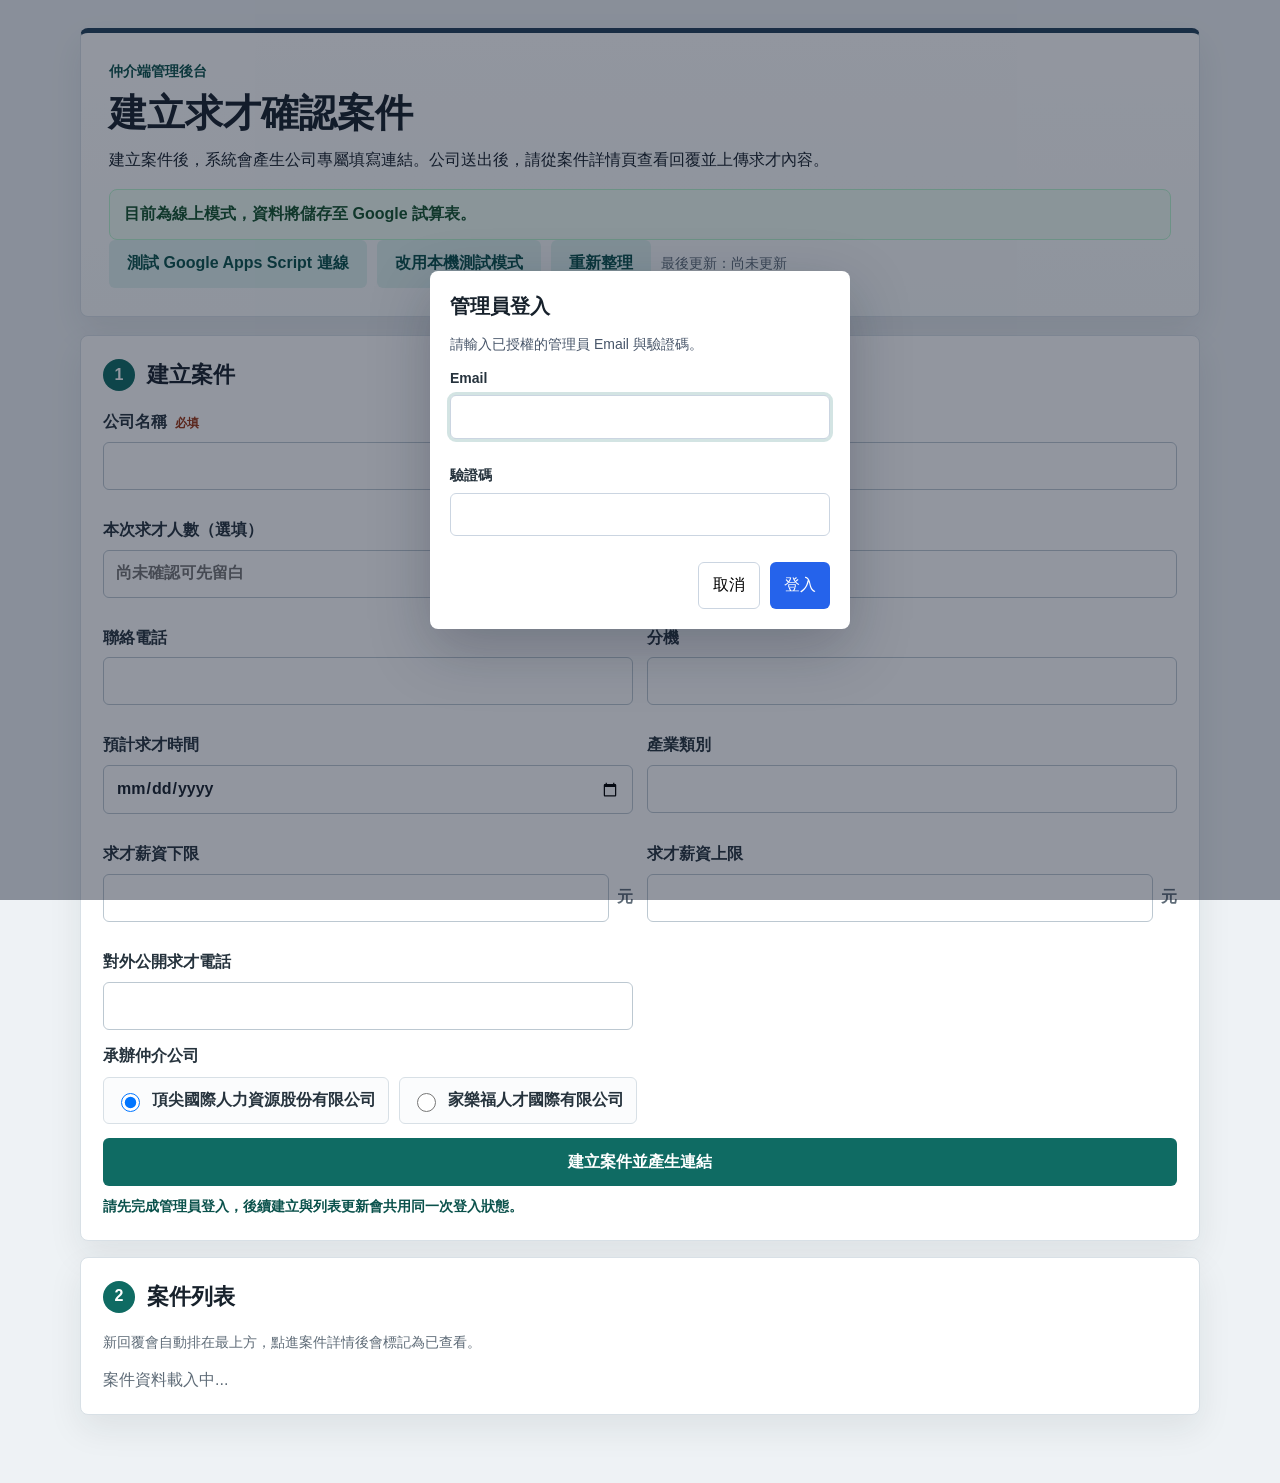
==== admin.html @ 09b99893 "Fix create case response contract" ====
<!doctype html>
<html lang="zh-Hant">
<head>
  <meta charset="utf-8">
  <meta name="viewport" content="width=device-width, initial-scale=1">
  <title>建立求才確認案件</title>
  <link rel="stylesheet" href="./styles.css?v=20260805-adminfix1">
  <script defer src="./services.js?v=20260806-createcase1"></script>
  <script defer src="./admin.js?v=20260806-createcase1"></script>
</head>
<body class="admin-body">
  <main class="shell admin-shell">
    <header class="page-header admin-header">
      <p class="eyebrow">仲介端管理後台</p>
      <h1>建立求才確認案件</h1>
      <p>建立案件後，系統會產生公司專屬填寫連結。公司送出後，請從案件詳情頁查看回覆並上傳求才內容。</p>
      <div id="modeBanner" class="mode-banner"></div>
      <div class="action-row refresh-row">
        <button id="testConnectionBtn" class="secondary" type="button">測試 Google Apps Script 連線</button>
        <button id="useLocalModeBtn" class="secondary" type="button">改用本機測試模式</button>
        <button id="refreshListBtn" class="secondary" type="button">重新整理</button>
        <span id="lastUpdatedText" class="hint">最後更新：尚未更新</span>
      </div>
      <div id="connectionResult" class="hint"></div>
    </header>

    <section class="card">
      <div class="section-title"><span>1</span><h2>建立案件</h2></div>
      <form id="caseForm" novalidate>
        <div class="grid two">
          <label>公司名稱 <b>必填</b><input name="companyName"></label>
          <label>工作地點 <b>必填</b><input name="workAddress"></label>
          <label>本次求才人數（選填）<input name="recruitmentCount" type="number" min="1" step="1" placeholder="尚未確認可先留白"></label>
          <label>聯絡人<input name="contactName"></label>
          <label>聯絡電話<input name="contactPhone" inputmode="tel"></label>
          <label>分機<input name="extension" inputmode="numeric"></label>
          <label>預計求才時間<input name="recruitmentDate" type="date"></label>
          <label>產業類別<input name="industry"></label>
          <label>求才薪資下限<span class="money"><input name="salaryMin" type="number" min="0" step="1"><em>元</em></span></label>
          <label>求才薪資上限<span class="money"><input name="salaryMax" type="number" min="0" step="1"><em>元</em></span></label>
          <label>對外公開求才電話<input name="publicPhone" inputmode="tel"></label>
        </div>
        <fieldset>
          <legend>承辦仲介公司</legend>
          <div class="choice-row">
            <label><input type="radio" name="agencyCompany" value="頂尖國際人力資源股份有限公司" checked>頂尖國際人力資源股份有限公司</label>
            <label><input type="radio" name="agencyCompany" value="家樂福人才國際有限公司">家樂福人才國際有限公司</label>
          </div>
        </fieldset>
        <button class="primary" type="submit">建立案件並產生連結</button>
        <div id="caseFormStatus" class="hint" role="status" aria-live="polite"></div>
      </form>
    </section>

    <section id="createdPanel" class="card hidden">
      <div class="section-title"><span>✓</span><h2>案件已建立</h2></div>
      <div id="createdInfo" class="summary"></div>
      <div class="action-row">
        <button class="secondary" id="copyCreatedLink" type="button">複製公司填寫連結</button>
        <a class="secondary link-button" id="openCreatedLink" target="_blank" rel="noreferrer">開啟公司填寫頁</a>
        <button class="secondary" id="resetFormBtn" type="button">返回建立下一筆案件</button>
      </div>
    </section>

    <section class="card">
      <div class="section-title"><span>2</span><h2>案件列表</h2></div>
      <p class="hint">新回覆會自動排在最上方，點進案件詳情後會標記為已查看。</p>
      <div id="caseList" class="case-list"></div>
    </section>
  </main>
</body>
</html>
---- styles.css ----
:root {
  --bg: #f3f6f8;
  --paper: #ffffff;
  --ink: #17212b;
  --muted: #5e6b77;
  --line: #d8e0e6;
  --brand: #0f6b63;
  --brand-dark: #0a514b;
  --warn: #9a3412;
  --soft: #eef7f5;
  --danger: #b42318;
  --shadow: 0 14px 34px rgba(23, 33, 43, .08);
}

* { box-sizing: border-box; }

body {
  margin: 0;
  min-width: 320px;
  background: var(--bg);
  color: var(--ink);
  font-family: "Noto Sans TC", "Microsoft JhengHei", "PingFang TC", Arial, sans-serif;
  line-height: 1.55;
}

.admin-body {
  background: #eef2f5;
}

.shell {
  width: min(960px, calc(100% - 28px));
  margin: 0 auto;
  padding: 28px 0 52px;
}

.admin-shell {
  width: min(1120px, calc(100% - 28px));
}

.page-header, .success-panel {
  background: linear-gradient(180deg, #ffffff 0%, #f8fbfb 100%);
  border: 1px solid var(--line);
  border-top: 5px solid var(--brand);
  border-radius: 8px;
  box-shadow: var(--shadow);
  padding: 28px;
  margin-bottom: 18px;
}

.admin-header {
  border-top-color: #23415a;
}

.eyebrow {
  margin: 0 0 8px;
  color: var(--brand-dark);
  font-weight: 700;
  font-size: 14px;
}

h1, h2, h3, p { margin-top: 0; }
h1 { margin-bottom: 12px; font-size: clamp(28px, 5vw, 38px); line-height: 1.2; letter-spacing: 0; }
h2 { margin: 0; font-size: 22px; letter-spacing: 0; }
h3 { margin: 0; font-size: 18px; }
.hint, .submit-note { color: var(--muted); font-size: 14px; }

.form-status {
  min-height: 20px;
  margin-top: 10px;
  font-weight: 700;
}

.form-status--loading { color: var(--brand-dark); }
.form-status--success { color: #15803d; }
.form-status--warning { color: #b45309; }
.form-status--error { color: var(--danger); }

.case-info {
  display: grid;
  gap: 8px;
  margin: 16px 0 12px;
  padding: 14px;
  border: 1px solid #cfe0dd;
  border-radius: 8px;
  background: var(--soft);
}

.case-info div {
  display: grid;
  grid-template-columns: 110px 1fr;
  gap: 10px;
}

.case-info strong {
  color: var(--brand-dark);
}

.case-info span {
  color: var(--ink);
  font-weight: 700;
}

.mode-banner {
  display: grid;
  gap: 4px;
  margin-top: 16px;
  padding: 12px 14px;
  border-radius: 8px;
  border: 1px solid var(--line);
  background: #f8fafb;
}

.mode-banner.local {
  border-color: #fed7aa;
  background: #fff7ed;
  color: #7c2d12;
}

.mode-banner.remote {
  border-color: #bbf7d0;
  background: #f0fdf4;
  color: #14532d;
}

.card {
  background: var(--paper);
  border: 1px solid var(--line);
  border-radius: 8px;
  box-shadow: var(--shadow);
  padding: 22px;
  margin: 16px 0;
}

.section-title {
  display: flex;
  align-items: center;
  gap: 12px;
  margin-bottom: 18px;
}

.section-title span {
  display: inline-grid;
  place-items: center;
  width: 32px;
  height: 32px;
  border-radius: 50%;
  background: var(--brand);
  color: #fff;
  font-weight: 700;
  flex: 0 0 auto;
}

.grid {
  display: grid;
  gap: 14px;
}

.grid.two {
  grid-template-columns: repeat(2, minmax(0, 1fr));
}

label, fieldset {
  display: block;
  margin: 0 0 14px;
}

label, legend {
  color: #26333d;
  font-weight: 700;
}

b {
  color: var(--warn);
  font-size: 12px;
  margin-left: 4px;
}

input, textarea, button {
  font: inherit;
}

input[type="text"], input[type="number"], input[type="date"], input[type="time"], input:not([type]), textarea {
  width: 100%;
  min-height: 48px;
  margin-top: 7px;
  border: 1px solid #bcc8d1;
  border-radius: 6px;
  padding: 10px 12px;
  background: #fff;
  color: var(--ink);
}

textarea {
  resize: vertical;
  min-height: 88px;
}

input:focus, textarea:focus {
  outline: 3px solid rgba(15, 107, 99, .18);
  border-color: var(--brand);
}

fieldset {
  border: 0;
  padding: 0;
}

legend {
  padding: 0;
  margin-bottom: 9px;
}

.choice-row, .choice-grid {
  display: flex;
  flex-wrap: wrap;
  gap: 10px;
}

.choice-grid {
  display: grid;
  grid-template-columns: repeat(2, minmax(0, 1fr));
}

.choice-grid.compact {
  grid-template-columns: repeat(4, minmax(0, 1fr));
}

.choice-row label, .choice-grid label, .confirm {
  display: flex;
  align-items: center;
  gap: 9px;
  min-height: 46px;
  padding: 10px 12px;
  margin: 0;
  border: 1px solid var(--line);
  border-radius: 6px;
  background: #fbfcfd;
  font-weight: 600;
}

input[type="radio"], input[type="checkbox"] {
  width: 19px;
  height: 19px;
  flex: 0 0 auto;
}

.conditional.hidden, .hidden {
  display: none !important;
}

.loading-panel {
  background: linear-gradient(180deg, #ffffff 0%, #f8fbfb 100%);
  border: 1px solid var(--line);
  border-radius: 8px;
  box-shadow: var(--shadow);
  padding: 22px;
  display: grid;
  grid-template-columns: auto minmax(0, 1fr);
  gap: 16px;
  align-items: start;
}

.spinner {
  width: 30px;
  height: 30px;
  border-radius: 50%;
  border: 3px solid #dbe7e7;
  border-top-color: var(--accent);
  animation: spin 0.8s linear infinite;
  margin-top: 6px;
}

.loading-panel h1 {
  margin-bottom: 8px;
}

.loading-panel p {
  margin: 0 0 8px;
}

.skeleton-block {
  display: grid;
  gap: 8px;
  margin-top: 14px;
}

.skeleton-block span {
  display: block;
  height: 14px;
  border-radius: 999px;
  background: linear-gradient(90deg, #edf4f4 0%, #f8fbfb 50%, #edf4f4 100%);
  background-size: 180% 100%;
  animation: shimmer 1.2s ease-in-out infinite;
}

.skeleton-block span:nth-child(2) {
  width: 78%;
}

.skeleton-block span:nth-child(3) {
  width: 54%;
}

@keyframes spin {
  to { transform: rotate(360deg); }
}

@keyframes shimmer {
  0% { background-position: 100% 0; }
  100% { background-position: -100% 0; }
}

.subpanel {
  border-left: 4px solid var(--brand);
  background: var(--soft);
  border-radius: 6px;
  padding: 16px;
  margin-top: 12px;
}

.subhead {
  display: flex;
  align-items: center;
  justify-content: space-between;
  gap: 12px;
  margin-bottom: 12px;
}

.stack {
  display: grid;
  gap: 12px;
}

.time-row {
  display: grid;
  grid-template-columns: 1fr 1fr auto;
  gap: 12px;
  align-items: end;
  background: #fff;
  border: 1px solid var(--line);
  border-radius: 6px;
  padding: 12px;
}

.time-row .row-title {
  grid-column: 1 / -1;
  margin: 0;
  font-weight: 800;
}

.money {
  display: grid;
  grid-template-columns: 1fr auto;
  align-items: center;
  gap: 8px;
}

.money em {
  font-style: normal;
  color: var(--muted);
  margin-top: 7px;
}

.notice {
  background: #fff7ed;
  border: 1px solid #fed7aa;
  border-radius: 6px;
  color: #7c2d12;
  padding: 12px 14px;
  font-weight: 700;
}

.summary {
  display: grid;
  gap: 8px;
  background: #f8fafb;
  border: 1px solid var(--line);
  border-radius: 6px;
  padding: 14px;
  margin-bottom: 14px;
}

.summary div {
  display: grid;
  grid-template-columns: 150px 1fr;
  gap: 12px;
}

.summary strong { color: var(--muted); }

.primary, .secondary, .danger {
  min-height: 48px;
  border: 0;
  border-radius: 6px;
  padding: 11px 18px;
  cursor: pointer;
  font-weight: 800;
}

.link-button {
  display: inline-flex;
  align-items: center;
  justify-content: center;
  text-decoration: none;
}

.primary {
  width: 100%;
  color: #fff;
  background: var(--brand);
}

a.primary {
  color: #fff;
}

.primary:hover { background: var(--brand-dark); }
.primary[disabled] { opacity: .65; cursor: wait; }

.secondary {
  color: var(--brand-dark);
  background: #dff2ef;
}

a.secondary {
  color: var(--brand-dark);
}

.action-row {
  display: flex;
  flex-wrap: wrap;
  gap: 10px;
  align-items: center;
}

.action-row .primary,
.action-row .secondary,
.action-row .danger {
  width: auto;
}

.breakable {
  overflow-wrap: anywhere;
}

.case-list {
  display: grid;
  gap: 12px;
}

.case-item {
  display: grid;
  grid-template-columns: 1.35fr 1fr .8fr 1fr;
  gap: 12px;
  align-items: center;
  padding: 14px;
  border: 1px solid var(--line);
  border-radius: 8px;
  background: #fbfcfd;
}

.case-item.newly-created {
  border-color: #15803d;
  box-shadow: 0 0 0 2px rgba(21, 128, 61, .12);
}

.case-item div {
  display: grid;
  gap: 3px;
}

.case-item small {
  color: var(--muted);
  font-weight: 700;
}

.case-item .action-row {
  grid-column: 1 / -1;
}

.more-actions {
  position: relative;
}

.more-actions summary {
  display: inline-flex;
  align-items: center;
  min-height: 40px;
  padding: 0 14px;
  border: 1px solid #cbd5e1;
  border-radius: 6px;
  color: #334155;
  background: #fff;
  font-weight: 800;
  cursor: pointer;
  list-style: none;
}

.more-actions summary::-webkit-details-marker {
  display: none;
}

.more-actions-menu {
  position: absolute;
  right: 0;
  z-index: 20;
  display: grid;
  gap: 8px;
  min-width: 180px;
  margin-top: 6px;
  padding: 10px;
  border: 1px solid var(--line);
  border-radius: 8px;
  background: #fff;
  box-shadow: 0 16px 40px rgba(15, 23, 42, .16);
}

.more-actions-menu button {
  justify-content: flex-start;
  width: 100%;
  background: #fff;
}

.delete-dialog-backdrop {
  position: fixed;
  inset: 0;
  z-index: 100;
  display: grid;
  place-items: center;
  padding: 20px;
  background: rgba(15, 23, 42, .45);
}

.delete-dialog {
  width: min(520px, 100%);
  padding: 22px;
  border-radius: 8px;
  background: #fff;
  box-shadow: 0 24px 70px rgba(15, 23, 42, .28);
}

.delete-dialog h2 {
  margin: 0 0 14px;
}

.delete-dialog-summary {
  display: grid;
  gap: 6px;
  padding: 12px;
  border: 1px solid var(--line);
  border-radius: 8px;
  background: #f8fafc;
}

.delete-dialog-summary p,
.delete-warning {
  margin: 0;
}

.delete-warning {
  margin-top: 12px;
  color: #991b1b;
  line-height: 1.55;
}

.delete-confirm-label {
  display: grid;
  gap: 8px;
  margin-top: 14px;
  font-weight: 800;
}

.delete-confirm-label input {
  width: 100%;
  padding: 11px 12px;
  border: 1px solid #cbd5e1;
  border-radius: 6px;
  font: inherit;
}

.delete-dialog-actions {
  display: flex;
  justify-content: flex-end;
  gap: 10px;
  margin-top: 16px;
}

.admin-list-item {
  grid-template-columns: 1.25fr 1fr 1fr 1fr;
}

.case-detail-header {
  position: sticky;
  top: 0;
  z-index: 10;
  display: grid;
  grid-template-columns: 1.1fr 2fr;
  gap: 18px;
  align-items: center;
  margin: 0 0 16px;
  padding: 18px 20px;
  border: 1px solid #b7d8d2;
  border-left: 7px solid var(--brand);
  border-radius: 8px;
  background: #e8f6f3;
  box-shadow: 0 12px 26px rgba(15, 107, 99, .12);
}

.case-detail-header h1 {
  margin: 0;
  font-size: clamp(24px, 4vw, 34px);
}

.case-header-grid,
.identity-grid {
  display: grid;
  grid-template-columns: repeat(2, minmax(0, 1fr));
  gap: 10px;
}

.case-header-grid div,
.identity-grid div {
  display: grid;
  gap: 2px;
  min-width: 0;
}

.case-header-grid strong,
.identity-grid strong {
  color: var(--brand-dark);
  font-size: 13px;
}

.case-header-grid span,
.identity-grid span {
  font-weight: 800;
}

.process-steps {
  display: grid;
  grid-template-columns: repeat(5, minmax(0, 1fr));
  gap: 8px;
}

.process-steps div {
  min-height: 66px;
  padding: 10px;
  border: 1px solid var(--line);
  border-radius: 6px;
  background: #f8fafb;
}

.process-steps b {
  display: inline-grid;
  place-items: center;
  width: 24px;
  height: 24px;
  margin: 0 0 6px;
  border-radius: 50%;
  color: #fff;
  background: #94a3b8;
}

.process-steps .done {
  border-color: #9bd5ca;
  background: #effaf7;
}

.process-steps .done b {
  background: var(--brand);
}

.version-list {
  display: grid;
  gap: 8px;
}

.version-item {
  display: grid;
  grid-template-columns: 1.2fr 1fr auto;
  gap: 12px;
  align-items: center;
  padding: 12px;
  border: 1px solid var(--line);
  border-radius: 6px;
  background: #fbfcfd;
}

.version-item.latest {
  border-color: #9bd5ca;
  background: #effaf7;
}

.version-item.old {
  color: var(--muted);
  background: #f8fafb;
}

.version-item em {
  font-style: normal;
  font-weight: 800;
  color: var(--brand-dark);
}

.notice-bind-box {
  display: grid;
  gap: 6px;
  margin-bottom: 14px;
  padding: 14px;
  border: 1px solid #fde68a;
  border-radius: 8px;
  background: #fffbeb;
  color: #78350f;
}

.upload-box {
  display: grid;
  place-items: center;
  min-height: 130px;
  margin-bottom: 12px;
  border: 2px dashed #9bb2bd;
  border-radius: 8px;
  background: #f8fafb;
  color: var(--muted);
  text-align: center;
  cursor: pointer;
}

.upload-box.dragging {
  border-color: var(--brand);
  background: var(--soft);
}

.upload-box input {
  display: none;
}

.notice-thumb {
  display: block;
  max-width: min(100%, 720px);
  max-height: 720px;
  object-fit: contain;
  border: 1px solid var(--line);
  border-radius: 6px;
  background: #fff;
}

.notice-pdf-preview {
  width: 100%;
  min-height: 560px;
  border: 1px solid var(--line);
  border-radius: 6px;
  background: #fff;
}

.notice-text-preview {
  display: grid;
  gap: 14px;
}

.notice-text-preview dl {
  display: grid;
  grid-template-columns: repeat(auto-fit, minmax(180px, 1fr));
  gap: 10px;
  margin: 0;
}

.notice-text-preview dl > div {
  border: 1px solid var(--line);
  border-radius: 6px;
  padding: 10px 12px;
  background: #fff;
}

.notice-text-preview dt {
  color: var(--muted);
  font-size: 13px;
  font-weight: 800;
}

.notice-text-preview dd {
  margin: 4px 0 0;
  overflow-wrap: anywhere;
}

.notice-text-preview ul {
  display: grid;
  gap: 8px;
  margin: 0;
  padding-left: 1.2em;
}

.disabled {
  pointer-events: none;
  opacity: .45;
}

.status {
  display: inline-flex;
  width: fit-content;
  padding: 4px 9px;
  border-radius: 999px;
  font-weight: 800;
  font-size: 13px;
}

.status.pending {
  color: #7c2d12;
  background: #ffedd5;
}

.status.submitted {
  color: #0f5132;
  background: #dcfce7;
}

.status.revision_open {
  color: #1d4ed8;
  background: #dbeafe;
}

.empty {
  color: var(--muted);
  margin: 0;
}

.danger {
  color: #fff;
  background: var(--danger);
}

.error-text {
  color: var(--danger);
  font-size: 13px;
  font-weight: 700;
  margin-top: 6px;
}

.field-error {
  border-color: var(--danger) !important;
}

.success {
  min-height: 80vh;
  display: grid;
  place-items: center;
}

.success-panel {
  width: min(680px, 100%);
  margin: 0;
}

.pdf-sheet {
  position: absolute;
  left: 0;
  top: 0;
  width: 794px;
  min-height: 1123px;
  background: #fff;
  color: #111;
  padding: 34px 44px;
  font-family: "Noto Sans TC", "Microsoft JhengHei", sans-serif;
  pointer-events: none;
  z-index: -1;
  transform: translateX(-120%);
  box-shadow: none;
  letter-spacing: 0;
  word-spacing: 0;
  font-kerning: normal;
  text-align: left;
}

.pdf-sheet.pdf-rendering {
  transform: none;
  z-index: -1;
}

.pdf-sheet h1 {
  font-size: 27px;
  text-align: center;
  border-bottom: 2px solid #111;
  padding-bottom: 8px;
  margin-bottom: 12px;
  letter-spacing: 0;
  word-spacing: 0;
}

.pdf-sheet h2 {
  font-size: 17px;
  margin: 10px 0 5px;
  border-left: 0;
  padding-left: 0;
  letter-spacing: 0;
  word-spacing: 0;
}

.pdf-sheet p, .pdf-sheet li {
  font-size: 14px;
  line-height: 1.45;
  margin: 0 0 5px;
  padding-left: 0;
  text-align: left;
  text-indent: 0;
  letter-spacing: 0;
  word-spacing: 0;
  font-kerning: normal;
  word-break: normal;
  overflow-wrap: break-word;
  white-space: normal;
}

.pdf-sheet .notice-meta {
  display: grid;
  grid-template-columns: minmax(0, 1fr) minmax(0, 1fr);
  gap: 8px;
  margin: 10px 0 12px;
  border: 1px solid #555;
  padding: 8px 10px;
  align-items: center;
  letter-spacing: 0;
  word-spacing: 0;
}

.pdf-sheet .notice-meta p {
  margin: 0;
  min-width: 0;
  letter-spacing: 0;
  word-spacing: 0;
  font-kerning: normal;
  overflow-wrap: anywhere;
}

.pdf-sheet .qa-list {
  margin: 0 0 8px;
  padding: 0;
  list-style-position: outside;
}

.pdf-sheet .qa-list li {
  margin: 0 0 3px 18px;
  padding-left: 0;
}

.pdf-sheet table {
  width: 100%;
  border-collapse: collapse;
  margin: 14px 0;
  font-size: 15px;
}

.pdf-sheet th, .pdf-sheet td {
  border: 1px solid #555;
  padding: 8px 10px;
  text-align: left;
  vertical-align: top;
}

.pdf-sheet .pdf-alert {
  border: 2px solid #111;
  padding: 12px;
  margin: 16px 0;
  font-weight: 700;
}

.pdf-sheet .signoff {
  text-align: right;
  margin-top: 10px;
  font-size: 15px;
  font-weight: 700;
  padding-right: 8px;
  padding-bottom: 10px;
  letter-spacing: 0;
  word-spacing: 0;
  font-kerning: normal;
}

@media (max-width: 720px) {
  .shell { width: min(100% - 20px, 960px); padding-top: 14px; }
  .page-header, .card, .success-panel, .loading-panel { padding: 18px; }
  .loading-panel { grid-template-columns: 1fr; }
  .grid.two, .choice-grid, .choice-grid.compact, .time-row { grid-template-columns: 1fr; }
  .case-info div { grid-template-columns: 1fr; gap: 2px; }
  .summary div { grid-template-columns: 1fr; gap: 2px; }
  .subhead { align-items: stretch; flex-direction: column; }
  .secondary { width: 100%; }
  .action-row .primary,
  .action-row .secondary,
  .action-row .danger,
  .link-button { width: 100%; }
  .case-item,
  .admin-list-item,
  .case-detail-header,
  .case-header-grid,
  .identity-grid,
  .process-steps,
  .version-item { grid-template-columns: 1fr; }
}
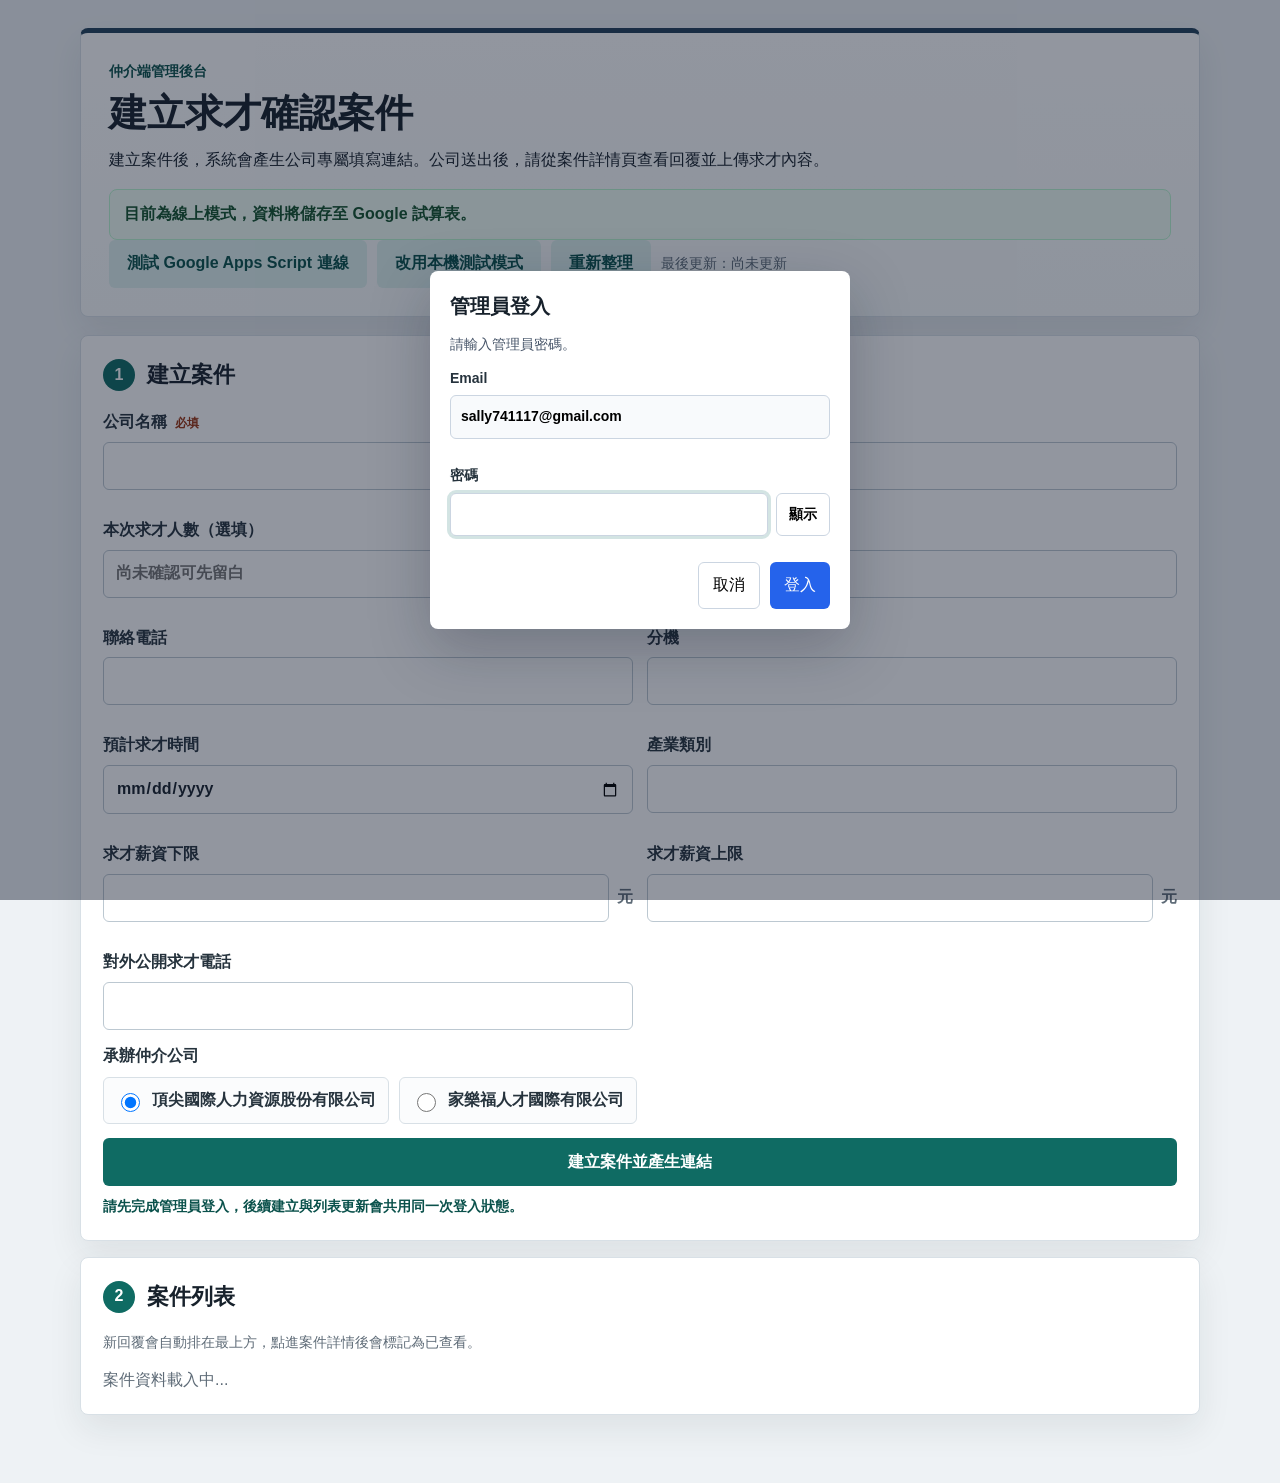
==== commit 9fc78e70: "Switch admin login to password sessions" ====
--- a/admin.html
+++ b/admin.html
@@ -5,8 +5,8 @@
   <meta name="viewport" content="width=device-width, initial-scale=1">
   <title>建立求才確認案件</title>
   <link rel="stylesheet" href="./styles.css?v=20260805-adminfix1">
-  <script defer src="./services.js?v=20260806-createcase1"></script>
-  <script defer src="./admin.js?v=20260806-createcase1"></script>
+  <script defer src="./services.js?v=20260806-adminpassword1"></script>
+  <script defer src="./admin.js?v=20260806-adminpassword1"></script>
 </head>
 <body class="admin-body">
   <main class="shell admin-shell">
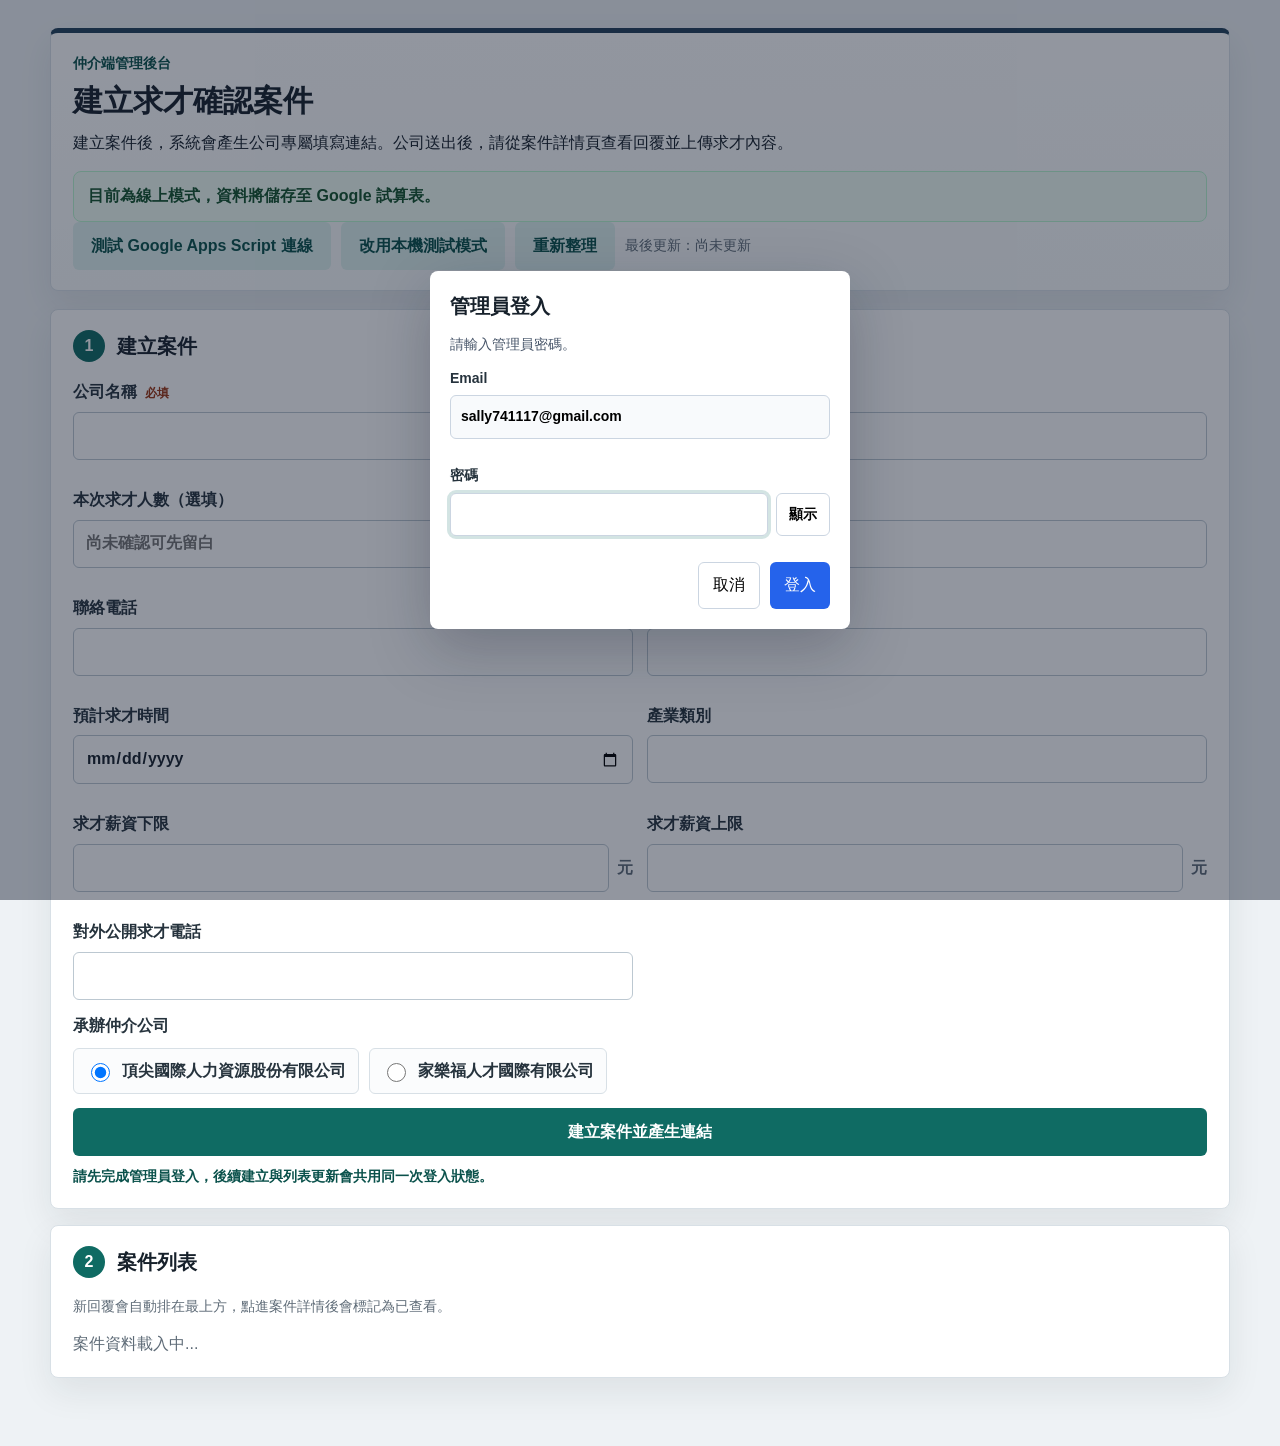
==== commit b8d653b5: "Fix notice data normalization and admin case display" ====
--- a/admin.html
+++ b/admin.html
@@ -4,9 +4,9 @@
   <meta charset="utf-8">
   <meta name="viewport" content="width=device-width, initial-scale=1">
   <title>建立求才確認案件</title>
-  <link rel="stylesheet" href="./styles.css?v=20260805-adminfix1">
-  <script defer src="./services.js?v=20260806-adminpassword1"></script>
-  <script defer src="./admin.js?v=20260806-adminpassword1"></script>
+  <link rel="stylesheet" href="./styles.css?v=20260806-noticefix1">
+  <script defer src="./services.js?v=20260806-noticefix1"></script>
+  <script defer src="./admin.js?v=20260806-noticefix1"></script>
 </head>
 <body class="admin-body">
   <main class="shell admin-shell">
--- a/styles.css
+++ b/styles.css
@@ -20,6 +20,7 @@
   background: var(--bg);
   color: var(--ink);
   font-family: "Noto Sans TC", "Microsoft JhengHei", "PingFang TC", Arial, sans-serif;
+  font-size: 16px;
   line-height: 1.55;
 }
 
@@ -464,6 +465,14 @@
   box-shadow: 0 0 0 2px rgba(21, 128, 61, .12);
 }
 
+.case-item.awaiting-review {
+  position: relative;
+  border-color: #e8a23a;
+  border-left: 7px solid #e8a23a;
+  background: #fff7e8;
+  box-shadow: 0 12px 26px rgba(180, 83, 9, .10);
+}
+
 .case-item div {
   display: grid;
   gap: 3px;
@@ -810,8 +819,8 @@
 }
 
 .status.submitted {
-  color: #0f5132;
-  background: #dcfce7;
+  color: #6f3a05;
+  background: #fed7aa;
 }
 
 .status.revision_open {
@@ -996,3 +1005,53 @@
   .process-steps,
   .version-item { grid-template-columns: 1fr; }
 }
+
+@media (min-width: 721px) {
+  .admin-shell {
+    width: min(1180px, calc(100% - 36px));
+  }
+
+  .admin-shell .page-header,
+  .admin-shell .card {
+    padding: 20px 22px;
+  }
+
+  .admin-shell h1 {
+    font-size: 30px;
+  }
+
+  .admin-shell h2 {
+    font-size: 20px;
+  }
+
+  .admin-list-item {
+    grid-template-columns: 1.15fr 1.05fr .9fr 1fr;
+    gap: 10px 12px;
+    padding: 18px 20px;
+    font-size: 15px;
+    line-height: 1.42;
+  }
+
+  .admin-list-item strong,
+  .admin-list-item .breakable {
+    font-size: 16px;
+  }
+
+  .admin-list-item small {
+    font-size: 14px;
+  }
+
+  .admin-list-item .action-row {
+    gap: 8px;
+  }
+
+  .admin-list-item .primary,
+  .admin-list-item .secondary,
+  .admin-list-item .danger,
+  .admin-list-item .link-button,
+  .admin-list-item .more-actions summary {
+    min-height: 42px;
+    padding: 9px 14px;
+    font-size: 15px;
+  }
+}
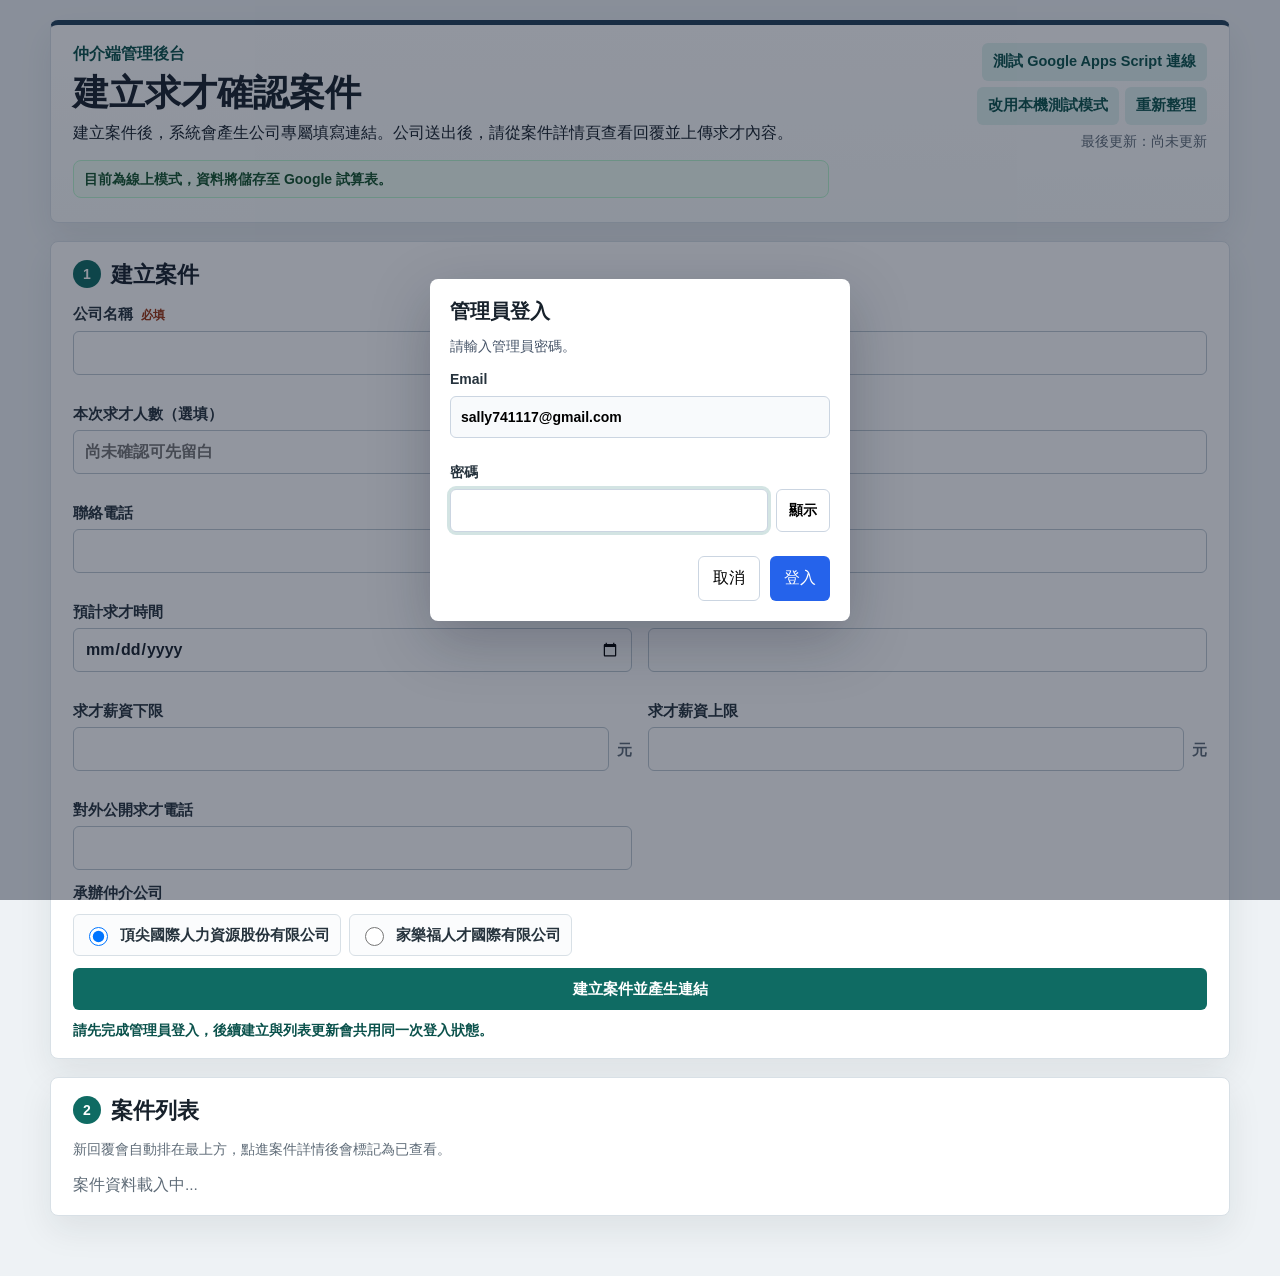
==== commit e7e80ac7: "Normalize desktop visual density" ====
--- a/admin.html
+++ b/admin.html
@@ -1,12 +1,12 @@
-<!doctype html>
+﻿<!doctype html>
 <html lang="zh-Hant">
 <head>
   <meta charset="utf-8">
   <meta name="viewport" content="width=device-width, initial-scale=1">
   <title>建立求才確認案件</title>
-  <link rel="stylesheet" href="./styles.css?v=20260806-noticefix1">
-  <script defer src="./services.js?v=20260806-noticefix1"></script>
-  <script defer src="./admin.js?v=20260806-noticefix1"></script>
+  <link rel="stylesheet" href="./styles.css?v=20260807-density1">
+  <script defer src="./services.js?v=20260807-density1"></script>
+  <script defer src="./admin.js?v=20260807-density1"></script>
 </head>
 <body class="admin-body">
   <main class="shell admin-shell">
--- a/styles.css
+++ b/styles.css
@@ -651,12 +651,49 @@
   gap: 8px;
 }
 
-.process-steps div {
+.process-steps div,
+.process-step {
   min-height: 66px;
   padding: 10px;
   border: 1px solid var(--line);
   border-radius: 6px;
   background: #f8fafb;
+}
+
+.process-step {
+  display: block;
+  width: 100%;
+  color: inherit;
+  font: inherit;
+  text-align: left;
+  cursor: pointer;
+  transition: border-color .16s ease, box-shadow .16s ease, background .16s ease, transform .16s ease;
+}
+
+.process-step:hover {
+  border-color: #9bb2bd;
+  background: #fff;
+  box-shadow: 0 8px 18px rgba(15, 23, 42, .08);
+}
+
+.process-step:focus-visible {
+  outline: 3px solid rgba(47, 125, 111, .28);
+  outline-offset: 3px;
+}
+
+.process-step.viewing {
+  border-color: #2f7d6f;
+  box-shadow: 0 0 0 2px rgba(47, 125, 111, .18), 0 8px 18px rgba(15, 23, 42, .08);
+}
+
+.process-step:disabled {
+  cursor: default;
+}
+
+.process-step:disabled:hover {
+  border-color: var(--line);
+  background: #f8fafb;
+  box-shadow: none;
 }
 
 .process-steps b {
@@ -760,6 +797,227 @@
   border: 1px solid var(--line);
   border-radius: 6px;
   background: #fff;
+}
+
+.notice-original-files {
+  display: grid;
+  gap: 14px;
+}
+
+.notice-file-card {
+  display: grid;
+  gap: 12px;
+  min-width: 0;
+  padding: 14px;
+  border: 1px solid var(--line);
+  border-radius: 8px;
+  background: #fbfcfd;
+}
+
+.notice-file-card-title {
+  display: flex;
+  align-items: baseline;
+  justify-content: space-between;
+  gap: 12px;
+  min-width: 0;
+}
+
+.notice-file-card-title strong,
+.notice-file-card-title span {
+  overflow-wrap: anywhere;
+}
+
+.notice-file-card-title span {
+  color: var(--muted);
+  font-size: 13px;
+}
+
+.notice-file-preview {
+  position: relative;
+  display: grid;
+  width: 100%;
+  max-height: 620px;
+  padding: 0;
+  overflow: hidden;
+  border: 1px solid var(--line);
+  border-radius: 8px;
+  background: #fff;
+  cursor: zoom-in;
+}
+
+.notice-file-preview img {
+  display: block;
+  width: 100%;
+  max-height: 620px;
+  object-fit: contain;
+}
+
+.notice-file-preview span {
+  position: absolute;
+  right: 12px;
+  bottom: 12px;
+  padding: 6px 10px;
+  border-radius: 999px;
+  color: #fff;
+  background: rgba(15, 23, 42, .72);
+  font-size: 13px;
+  font-weight: 800;
+}
+
+.notice-file-preview:hover {
+  box-shadow: 0 14px 30px rgba(15, 23, 42, .16);
+}
+
+.notice-file-pdf {
+  display: grid;
+  gap: 10px;
+}
+
+.notice-file-pdf iframe {
+  width: 100%;
+  height: 680px;
+  border: 1px solid var(--line);
+  border-radius: 8px;
+  background: #fff;
+}
+
+.file-fallback {
+  margin: 0;
+  color: #92400e;
+  font-weight: 800;
+}
+
+.file-lightbox {
+  position: fixed;
+  inset: 0;
+  z-index: 1000;
+  display: grid;
+  place-items: center;
+  padding: 22px;
+  background: rgba(15, 23, 42, .78);
+}
+
+.file-lightbox-panel {
+  position: relative;
+  display: grid;
+  grid-template-rows: auto minmax(0, 1fr);
+  gap: 12px;
+  width: min(1120px, 100%);
+  max-height: calc(100vh - 44px);
+  padding: 16px;
+  border-radius: 10px;
+  background: #fff;
+  box-shadow: 0 24px 70px rgba(0, 0, 0, .32);
+}
+
+.content-modal-panel {
+  position: relative;
+  display: grid;
+  grid-template-rows: auto minmax(0, 1fr) auto;
+  gap: 14px;
+  width: min(860px, 100%);
+  max-height: min(80vh, 760px);
+  padding: 18px;
+  border-radius: 10px;
+  background: #fff;
+  box-shadow: 0 24px 70px rgba(0, 0, 0, .32);
+}
+
+.content-modal-panel.wide {
+  width: min(1120px, 100%);
+}
+
+.content-modal-header h2 {
+  margin: 0;
+  padding-right: 46px;
+}
+
+.content-modal-body {
+  min-height: 0;
+  overflow: auto;
+  padding-right: 4px;
+}
+
+.content-modal-footer {
+  display: flex;
+  justify-content: flex-end;
+}
+
+.full-content-list {
+  display: grid;
+  gap: 14px;
+}
+
+.full-content-list article {
+  padding: 12px 14px;
+  border: 1px solid var(--line);
+  border-radius: 8px;
+  background: #fbfcfd;
+}
+
+.full-content-list small {
+  display: block;
+  margin-bottom: 5px;
+  color: var(--muted);
+  font-weight: 800;
+}
+
+.full-content-list p {
+  margin: 0;
+  line-height: 1.65;
+  overflow-wrap: anywhere;
+}
+
+.file-lightbox-header {
+  display: flex;
+  align-items: center;
+  justify-content: space-between;
+  gap: 12px;
+  padding-right: 44px;
+}
+
+.file-lightbox-header.inline {
+  padding-right: 0;
+}
+
+.file-lightbox-header strong {
+  overflow-wrap: anywhere;
+}
+
+.file-lightbox-close {
+  position: absolute;
+  top: 10px;
+  right: 10px;
+  width: 38px;
+  height: 38px;
+  min-height: 38px;
+  padding: 0;
+  border-radius: 50%;
+  font-size: 24px;
+  line-height: 1;
+}
+
+.file-lightbox-scroll {
+  min-height: 0;
+  overflow: auto;
+}
+
+.file-lightbox-image {
+  display: block;
+  max-width: 100%;
+  height: auto;
+  margin: 0 auto;
+}
+
+.file-lightbox-pdf {
+  width: 100%;
+  height: min(78vh, 820px);
+  border: 1px solid var(--line);
+  border-radius: 8px;
+}
+
+.modal-open {
+  overflow: hidden;
 }
 
 .notice-text-preview {
@@ -1004,32 +1262,233 @@
   .identity-grid,
   .process-steps,
   .version-item { grid-template-columns: 1fr; }
+  .process-step { min-height: 54px; }
+  .notice-file-card { padding: 12px; }
+  .notice-file-card-title,
+  .file-lightbox-header { align-items: stretch; flex-direction: column; }
+  .notice-file-preview,
+  .notice-file-preview img { max-height: 520px; }
+  .notice-file-pdf iframe { height: 420px; }
+  .file-lightbox { padding: 10px; align-items: stretch; }
+  .file-lightbox-panel {
+    width: 100%;
+    max-height: calc(100vh - 20px);
+    padding: 12px;
+    border-radius: 8px;
+  }
+  .content-modal-panel {
+    width: calc(100vw - 24px);
+    max-height: 85vh;
+    padding: 14px;
+    border-radius: 8px;
+  }
+  .full-content-list { gap: 12px; }
+  .full-content-list article { padding: 11px 12px; }
+  .file-lightbox-header { padding-right: 44px; }
+  .file-lightbox-pdf { height: 72vh; }
 }
 
 @media (min-width: 721px) {
+  body {
+    font-size: 15.5px;
+    line-height: 1.48;
+  }
+
+  .shell {
+    width: min(1040px, calc(100% - 36px));
+    padding: 20px 0 42px;
+  }
+
   .admin-shell {
     width: min(1180px, calc(100% - 36px));
   }
 
+  h1 {
+    font-size: 38px;
+    line-height: 1.16;
+    margin-bottom: 8px;
+  }
+
+  h2 {
+    font-size: 23px;
+    line-height: 1.24;
+  }
+
+  h3 {
+    font-size: 17px;
+  }
+
+  .hint,
+  .submit-note,
+  .eyebrow {
+    font-size: 14px;
+  }
+
+  .page-header,
+  .success-panel,
+  .loading-panel {
+    padding: 22px 26px;
+    margin-bottom: 16px;
+  }
+
+  .page-header p {
+    margin-bottom: 8px;
+  }
+
+  .card {
+    padding: 22px 26px;
+    margin: 18px 0;
+  }
+
+  .section-title {
+    gap: 10px;
+    margin-bottom: 15px;
+  }
+
+  .section-title span {
+    width: 28px;
+    height: 28px;
+    font-size: 14px;
+  }
+
+  .grid {
+    gap: 16px;
+  }
+
+  label,
+  fieldset {
+    margin-bottom: 12px;
+  }
+
+  label,
+  legend {
+    font-size: 15px;
+  }
+
+  input[type="text"],
+  input[type="number"],
+  input[type="date"],
+  input[type="time"],
+  input:not([type]),
+  textarea {
+    min-height: 44px;
+    margin-top: 5px;
+    padding: 8px 11px;
+    font-size: 16px;
+  }
+
+  textarea {
+    min-height: 82px;
+  }
+
+  .choice-row,
+  .choice-grid,
+  .action-row {
+    gap: 8px;
+  }
+
+  .choice-row label,
+  .choice-grid label,
+  .confirm {
+    min-height: 42px;
+    padding: 8px 10px;
+    font-size: 15px;
+  }
+
+  .primary,
+  .secondary,
+  .danger,
+  .link-button,
+  .more-actions summary {
+    min-height: 42px;
+    padding: 9px 14px;
+    font-size: 15px;
+  }
+
+  .mode-banner {
+    margin-top: 12px;
+    padding: 10px 12px;
+    gap: 2px;
+    font-size: 14px;
+  }
+
+  .case-info {
+    gap: 6px;
+    margin: 12px 0 10px;
+    padding: 12px;
+  }
+
+  .case-info div {
+    gap: 8px;
+  }
+
+  .summary {
+    gap: 7px;
+    padding: 12px;
+    margin-bottom: 12px;
+  }
+
+  .summary div {
+    grid-template-columns: 138px minmax(0, 1fr);
+    gap: 10px;
+  }
+
+  .status {
+    padding: 4px 8px;
+    font-size: 13px;
+  }
+
   .admin-shell .page-header,
   .admin-shell .card {
-    padding: 20px 22px;
+    padding: 18px 22px;
   }
 
   .admin-shell h1 {
-    font-size: 30px;
+    font-size: 36px;
   }
 
   .admin-shell h2 {
-    font-size: 20px;
+    font-size: 22px;
+  }
+
+  .admin-header {
+    padding-top: 18px;
+    padding-bottom: 16px;
+  }
+
+  .admin-header p {
+    margin-bottom: 6px;
+    font-size: 15.5px;
+  }
+
+  .admin-header .mode-banner {
+    margin-top: 9px;
+    padding: 8px 10px;
+  }
+
+  .admin-header .refresh-row {
+    gap: 6px;
+    margin-top: 8px;
+  }
+
+  .admin-header .refresh-row .secondary,
+  .admin-header .refresh-row .link-button {
+    min-height: 38px;
+    padding: 7px 11px;
+    font-size: 14.5px;
+  }
+
+  .admin-header #connectionResult {
+    min-height: 0;
+    margin-top: 6px;
   }
 
   .admin-list-item {
-    grid-template-columns: 1.15fr 1.05fr .9fr 1fr;
-    gap: 10px 12px;
-    padding: 18px 20px;
+    grid-template-columns: 1.1fr 1fr .85fr 1fr auto;
+    gap: 9px 12px;
+    padding: 12px 14px;
     font-size: 15px;
-    line-height: 1.42;
+    line-height: 1.36;
   }
 
   .admin-list-item strong,
@@ -1042,7 +1501,11 @@
   }
 
   .admin-list-item .action-row {
+    grid-column: auto;
+    justify-content: flex-end;
+    align-self: center;
     gap: 8px;
+    min-width: 180px;
   }
 
   .admin-list-item .primary,
@@ -1050,8 +1513,115 @@
   .admin-list-item .danger,
   .admin-list-item .link-button,
   .admin-list-item .more-actions summary {
-    min-height: 42px;
-    padding: 9px 14px;
+    min-height: 40px;
+    padding: 8px 12px;
     font-size: 15px;
   }
-}
+
+  .case-detail-header {
+    grid-template-columns: 1fr 2fr;
+    gap: 14px;
+    margin-bottom: 14px;
+    padding: 14px 18px;
+  }
+
+  .case-detail-header h1 {
+    font-size: 30px;
+    line-height: 1.18;
+  }
+
+  .case-header-grid,
+  .identity-grid {
+    gap: 8px;
+  }
+
+  .case-header-grid strong,
+  .identity-grid strong {
+    font-size: 13px;
+  }
+
+  .process-steps {
+    gap: 7px;
+  }
+
+  .process-step {
+    min-height: 58px;
+    padding: 8px 9px;
+    font-size: 15px;
+  }
+
+  .process-steps b {
+    width: 22px;
+    height: 22px;
+    margin-bottom: 5px;
+    font-size: 13px;
+  }
+
+  .upload-box {
+    min-height: 108px;
+  }
+
+  .notice-shell .page-header,
+  .notice-shell .card {
+    padding: 22px 26px;
+  }
+
+  .notice-text-preview {
+    gap: 12px;
+  }
+
+  .notice-text-preview dl {
+    gap: 9px;
+  }
+
+  .notice-text-preview dl > div {
+    padding: 9px 11px;
+  }
+
+  .notice-text-preview dt {
+    font-size: 13px;
+  }
+
+  .notice-file-card {
+    padding: 12px;
+    gap: 10px;
+  }
+
+  .reminder-card li {
+    margin-bottom: 6px;
+  }
+
+  .content-modal-panel {
+    max-height: min(80vh, 720px);
+  }
+}
+
+@media (min-width: 1025px) {
+  .admin-header {
+    display: grid;
+    grid-template-columns: minmax(0, 1fr) auto;
+    column-gap: 18px;
+    align-items: start;
+  }
+
+  .admin-header .eyebrow,
+  .admin-header h1,
+  .admin-header > p,
+  .admin-header .mode-banner,
+  .admin-header #connectionResult {
+    grid-column: 1;
+  }
+
+  .admin-header .refresh-row {
+    grid-column: 2;
+    grid-row: 1 / span 5;
+    justify-content: flex-end;
+    max-width: 360px;
+    margin-top: 0;
+  }
+
+  .admin-header .refresh-row .hint {
+    flex-basis: 100%;
+    text-align: right;
+  }
+}
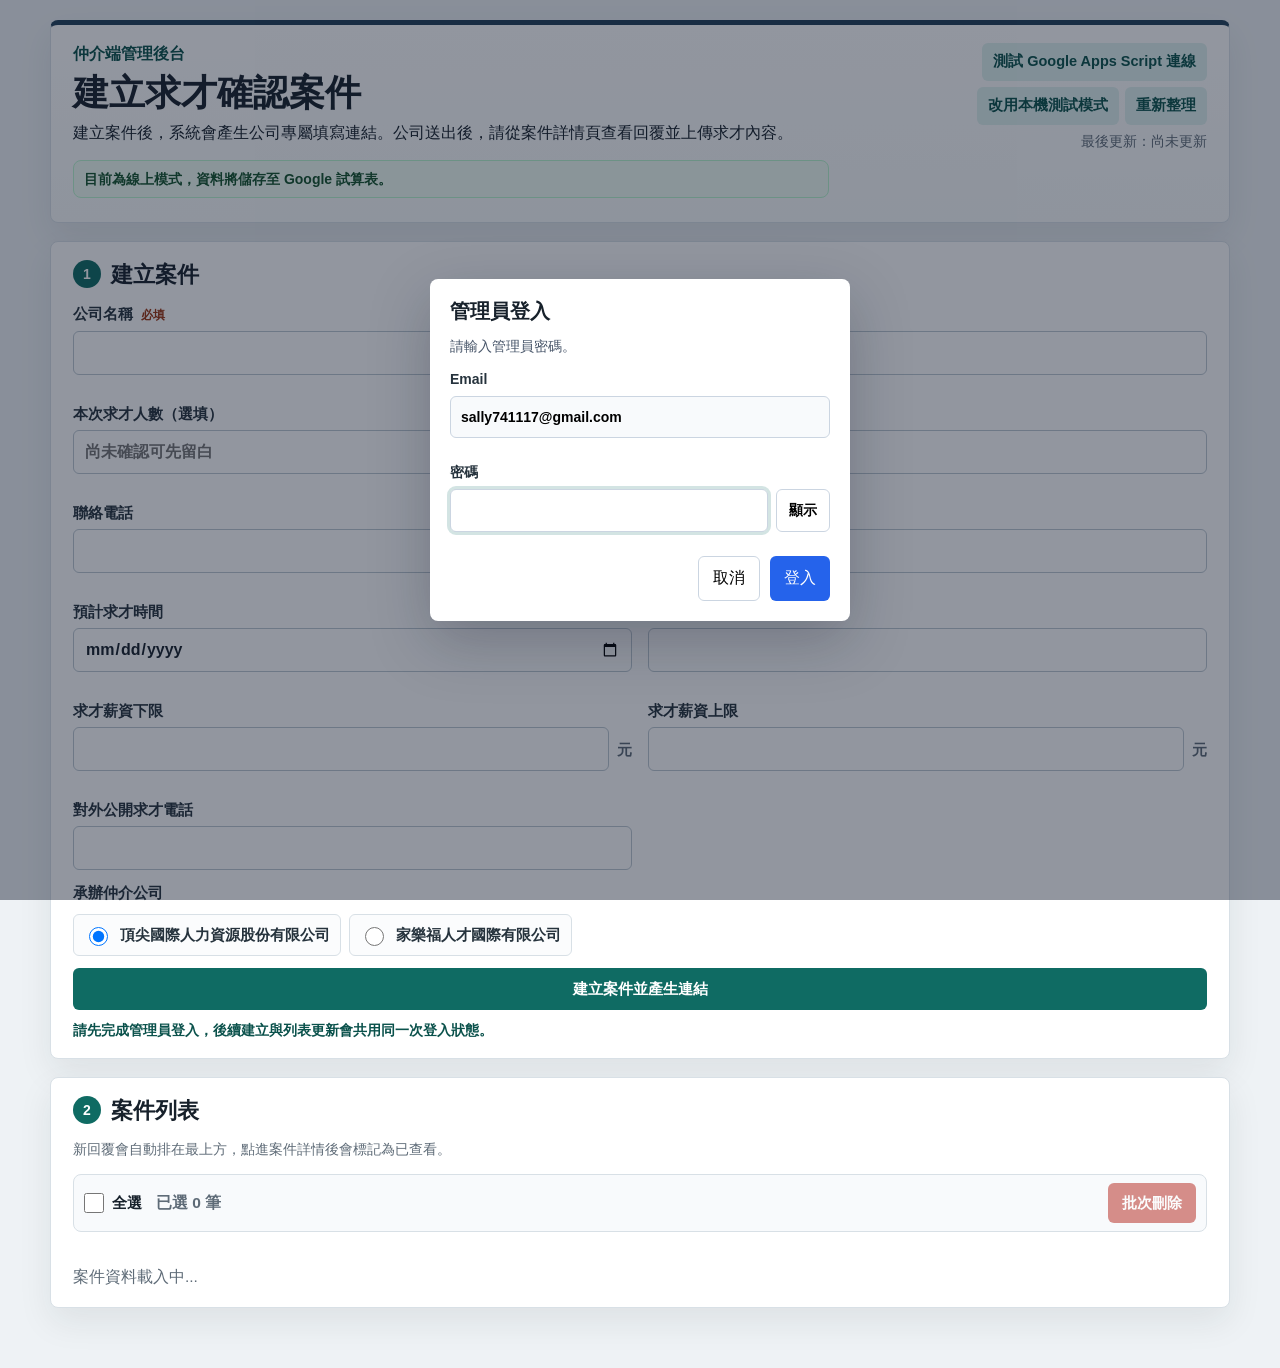
==== commit 4fe5b688: "Add admin bulk case deletion" ====
--- a/admin.html
+++ b/admin.html
@@ -4,9 +4,9 @@
   <meta charset="utf-8">
   <meta name="viewport" content="width=device-width, initial-scale=1">
   <title>建立求才確認案件</title>
-  <link rel="stylesheet" href="./styles.css?v=20260807-density1">
-  <script defer src="./services.js?v=20260807-density1"></script>
-  <script defer src="./admin.js?v=20260807-density1"></script>
+  <link rel="stylesheet" href="./styles.css?v=20260808-bulkdelete1">
+  <script defer src="./services.js?v=20260808-bulkdelete1"></script>
+  <script defer src="./admin.js?v=20260808-bulkdelete1"></script>
 </head>
 <body class="admin-body">
   <main class="shell admin-shell">
@@ -65,6 +65,12 @@
     <section class="card">
       <div class="section-title"><span>2</span><h2>案件列表</h2></div>
       <p class="hint">新回覆會自動排在最上方，點進案件詳情後會標記為已查看。</p>
+      <div id="caseBulkToolbar" class="case-bulk-toolbar" aria-label="案件批次操作">
+        <label class="case-select-all"><input id="selectAllCases" type="checkbox">全選</label>
+        <span id="selectedCaseCount" class="case-selected-count" aria-live="polite">已選 0 筆</span>
+        <button id="bulkDeleteCasesBtn" class="danger" type="button" disabled>批次刪除</button>
+      </div>
+      <div id="bulkDeleteStatus" class="hint bulk-delete-status" role="status" aria-live="polite"></div>
       <div id="caseList" class="case-list"></div>
     </section>
   </main>
--- a/styles.css
+++ b/styles.css
@@ -449,7 +449,64 @@
   gap: 12px;
 }
 
+.case-bulk-toolbar {
+  display: flex;
+  flex-wrap: wrap;
+  align-items: center;
+  gap: 10px 14px;
+  min-height: 44px;
+  margin: 10px 0 4px;
+  padding: 8px 10px;
+  border: 1px solid var(--line);
+  border-radius: 8px;
+  background: #f8fafc;
+}
+
+.case-select-all {
+  display: inline-flex;
+  align-items: center;
+  gap: 8px;
+  min-height: 36px;
+  margin: 0;
+  color: var(--ink);
+  font-weight: 800;
+  cursor: pointer;
+}
+
+.case-select-all input,
+.case-selection-control input {
+  width: 20px;
+  height: 20px;
+  margin: 0;
+  accent-color: var(--brand);
+  cursor: pointer;
+}
+
+.case-selected-count {
+  margin-right: auto;
+  color: var(--muted);
+  font-weight: 800;
+}
+
+.case-bulk-toolbar .danger {
+  min-height: 40px;
+  padding: 8px 14px;
+}
+
+.case-bulk-toolbar .danger:disabled {
+  opacity: .5;
+  cursor: not-allowed;
+}
+
+.bulk-delete-status {
+  min-height: 22px;
+  margin: 4px 0 8px;
+  overflow-wrap: anywhere;
+  font-weight: 700;
+}
+
 .case-item {
+  position: relative;
   display: grid;
   grid-template-columns: 1.35fr 1fr .8fr 1fr;
   gap: 12px;
@@ -461,16 +518,65 @@
 }
 
 .case-item.newly-created {
-  border-color: #15803d;
-  box-shadow: 0 0 0 2px rgba(21, 128, 61, .12);
-}
-
-.case-item.awaiting-review {
+  box-shadow: 0 0 0 2px rgba(51, 93, 120, .16);
+}
+
+.case-item.is-selected {
+  outline: 3px solid rgba(15, 107, 99, .34);
+  outline-offset: 2px;
+}
+
+.case-selection-control {
+  position: absolute;
+  top: 9px;
+  left: 10px;
+  z-index: 2;
+  display: grid !important;
+  place-items: center;
+  width: 32px;
+  height: 32px;
+  margin: 0;
+  border: 1px solid rgba(100, 116, 139, .28);
+  border-radius: 6px;
+  background: rgba(255, 255, 255, .92);
+  cursor: pointer;
+}
+
+.case-selection-control:focus-within {
+  outline: 3px solid rgba(15, 107, 99, .28);
+  outline-offset: 2px;
+}
+
+.case-item.case-status-pending,
+.case-item.case-status-revision_open {
+  position: relative;
+  border-color: #8fa9b8;
+  border-left: 7px solid #7898aa;
+  background: #f2f6f8;
+}
+
+.case-item.case-status-submitted,
+.case-item.case-status-preparing_notice {
   position: relative;
   border-color: #e8a23a;
   border-left: 7px solid #e8a23a;
   background: #fff7e8;
   box-shadow: 0 12px 26px rgba(180, 83, 9, .10);
+}
+
+.case-item.case-status-notice_ready {
+  position: relative;
+  border-color: #72ad83;
+  border-left: 7px solid #5f9d73;
+  background: #eef8f1;
+}
+
+.case-item.case-status-deleted,
+.case-item.case-status-invalid {
+  position: relative;
+  border-color: #d97777;
+  border-left: 7px solid #cf5f5f;
+  background: #fff1f2;
 }
 
 .case-item div {
@@ -596,6 +702,56 @@
 
 .admin-list-item {
   grid-template-columns: 1.25fr 1fr 1fr 1fr;
+  padding-left: 48px;
+}
+
+.bulk-delete-dialog {
+  width: min(760px, 100%);
+  max-height: min(82vh, 760px);
+  overflow: auto;
+}
+
+.bulk-delete-dialog > p {
+  margin-bottom: 12px;
+}
+
+.bulk-delete-warning {
+  padding: 10px 12px;
+  border: 1px solid #fca5a5;
+  border-radius: 6px;
+  background: #fff1f2;
+}
+
+.bulk-delete-summary {
+  display: grid;
+  gap: 0;
+  max-height: 360px;
+  margin: 12px 0 0;
+  padding: 0;
+  overflow: auto;
+  border: 1px solid var(--line);
+  border-radius: 8px;
+  list-style: none;
+}
+
+.bulk-delete-summary li {
+  display: grid;
+  grid-template-columns: minmax(140px, 1.2fr) minmax(170px, 1fr) auto;
+  gap: 10px;
+  align-items: center;
+  min-width: 0;
+  padding: 10px 12px;
+  border-bottom: 1px solid var(--line);
+}
+
+.bulk-delete-summary li:last-child {
+  border-bottom: 0;
+}
+
+.bulk-delete-more {
+  margin: 8px 0 0;
+  color: var(--muted);
+  font-weight: 800;
 }
 
 .case-detail-header {
@@ -915,7 +1071,7 @@
   display: grid;
   grid-template-rows: auto minmax(0, 1fr) auto;
   gap: 14px;
-  width: min(860px, 100%);
+  width: min(820px, 100%);
   max-height: min(80vh, 760px);
   padding: 18px;
   border-radius: 10px;
@@ -944,28 +1100,27 @@
 }
 
 .full-content-list {
-  display: grid;
-  gap: 14px;
-}
-
-.full-content-list article {
-  padding: 12px 14px;
-  border: 1px solid var(--line);
-  border-radius: 8px;
-  background: #fbfcfd;
-}
-
-.full-content-list small {
-  display: block;
-  margin-bottom: 5px;
-  color: var(--muted);
-  font-weight: 800;
-}
-
-.full-content-list p {
   margin: 0;
+  padding-left: 1.35rem;
+  display: grid;
+  gap: 16px;
+  color: #1f2937;
+}
+
+.full-content-list li {
+  padding-left: 4px;
   line-height: 1.65;
   overflow-wrap: anywhere;
+}
+
+.notice-question,
+.notice-answer {
+  color: #1f2937;
+}
+
+.notice-answer.is-yes {
+  color: #b91c1c;
+  font-weight: 700;
 }
 
 .file-lightbox-header {
@@ -997,6 +1152,12 @@
   line-height: 1;
 }
 
+.content-modal-panel .file-lightbox-close {
+  width: 42px;
+  height: 42px;
+  min-height: 42px;
+}
+
 .file-lightbox-scroll {
   min-height: 0;
   overflow: auto;
@@ -1072,8 +1233,8 @@
 }
 
 .status.pending {
-  color: #7c2d12;
-  background: #ffedd5;
+  color: #294a5b;
+  background: #dce7ed;
 }
 
 .status.submitted {
@@ -1084,6 +1245,23 @@
 .status.revision_open {
   color: #1d4ed8;
   background: #dbeafe;
+}
+
+.admin-list-item .status.submitted,
+.admin-list-item .status.preparing_notice {
+  color: #6f3a05;
+  background: #fed7aa;
+}
+
+.admin-list-item .status.notice_ready {
+  color: #1f5e37;
+  background: #d9f1e0;
+}
+
+.admin-list-item .status.deleted,
+.admin-list-item .status.invalid {
+  color: #991b1b;
+  background: #fee2e2;
 }
 
 .empty {
@@ -1262,6 +1440,16 @@
   .identity-grid,
   .process-steps,
   .version-item { grid-template-columns: 1fr; }
+  .case-item,
+  .admin-list-item { padding-left: 48px; }
+  .case-bulk-toolbar { align-items: center; }
+  .case-selected-count { flex: 1 1 auto; margin-right: 0; }
+  .case-bulk-toolbar .danger { width: 100%; min-height: 44px; }
+  .bulk-delete-dialog { width: calc(100vw - 24px); max-height: 85vh; padding: 16px; }
+  .bulk-delete-summary li { grid-template-columns: 1fr; gap: 4px; }
+  .bulk-delete-summary .status { justify-self: start; }
+  .bulk-delete-dialog .delete-dialog-actions { flex-direction: column-reverse; }
+  .bulk-delete-dialog .delete-dialog-actions button { width: 100%; min-height: 44px; }
   .process-step { min-height: 54px; }
   .notice-file-card { padding: 12px; }
   .notice-file-card-title,
@@ -1282,8 +1470,10 @@
     padding: 14px;
     border-radius: 8px;
   }
-  .full-content-list { gap: 12px; }
-  .full-content-list article { padding: 11px 12px; }
+  .full-content-list {
+    gap: 14px;
+    padding-left: 1.25rem;
+  }
   .file-lightbox-header { padding-right: 44px; }
   .file-lightbox-pdf { height: 72vh; }
 }
@@ -1486,7 +1676,7 @@
   .admin-list-item {
     grid-template-columns: 1.1fr 1fr .85fr 1fr auto;
     gap: 9px 12px;
-    padding: 12px 14px;
+    padding: 12px 14px 12px 48px;
     font-size: 15px;
     line-height: 1.36;
   }
